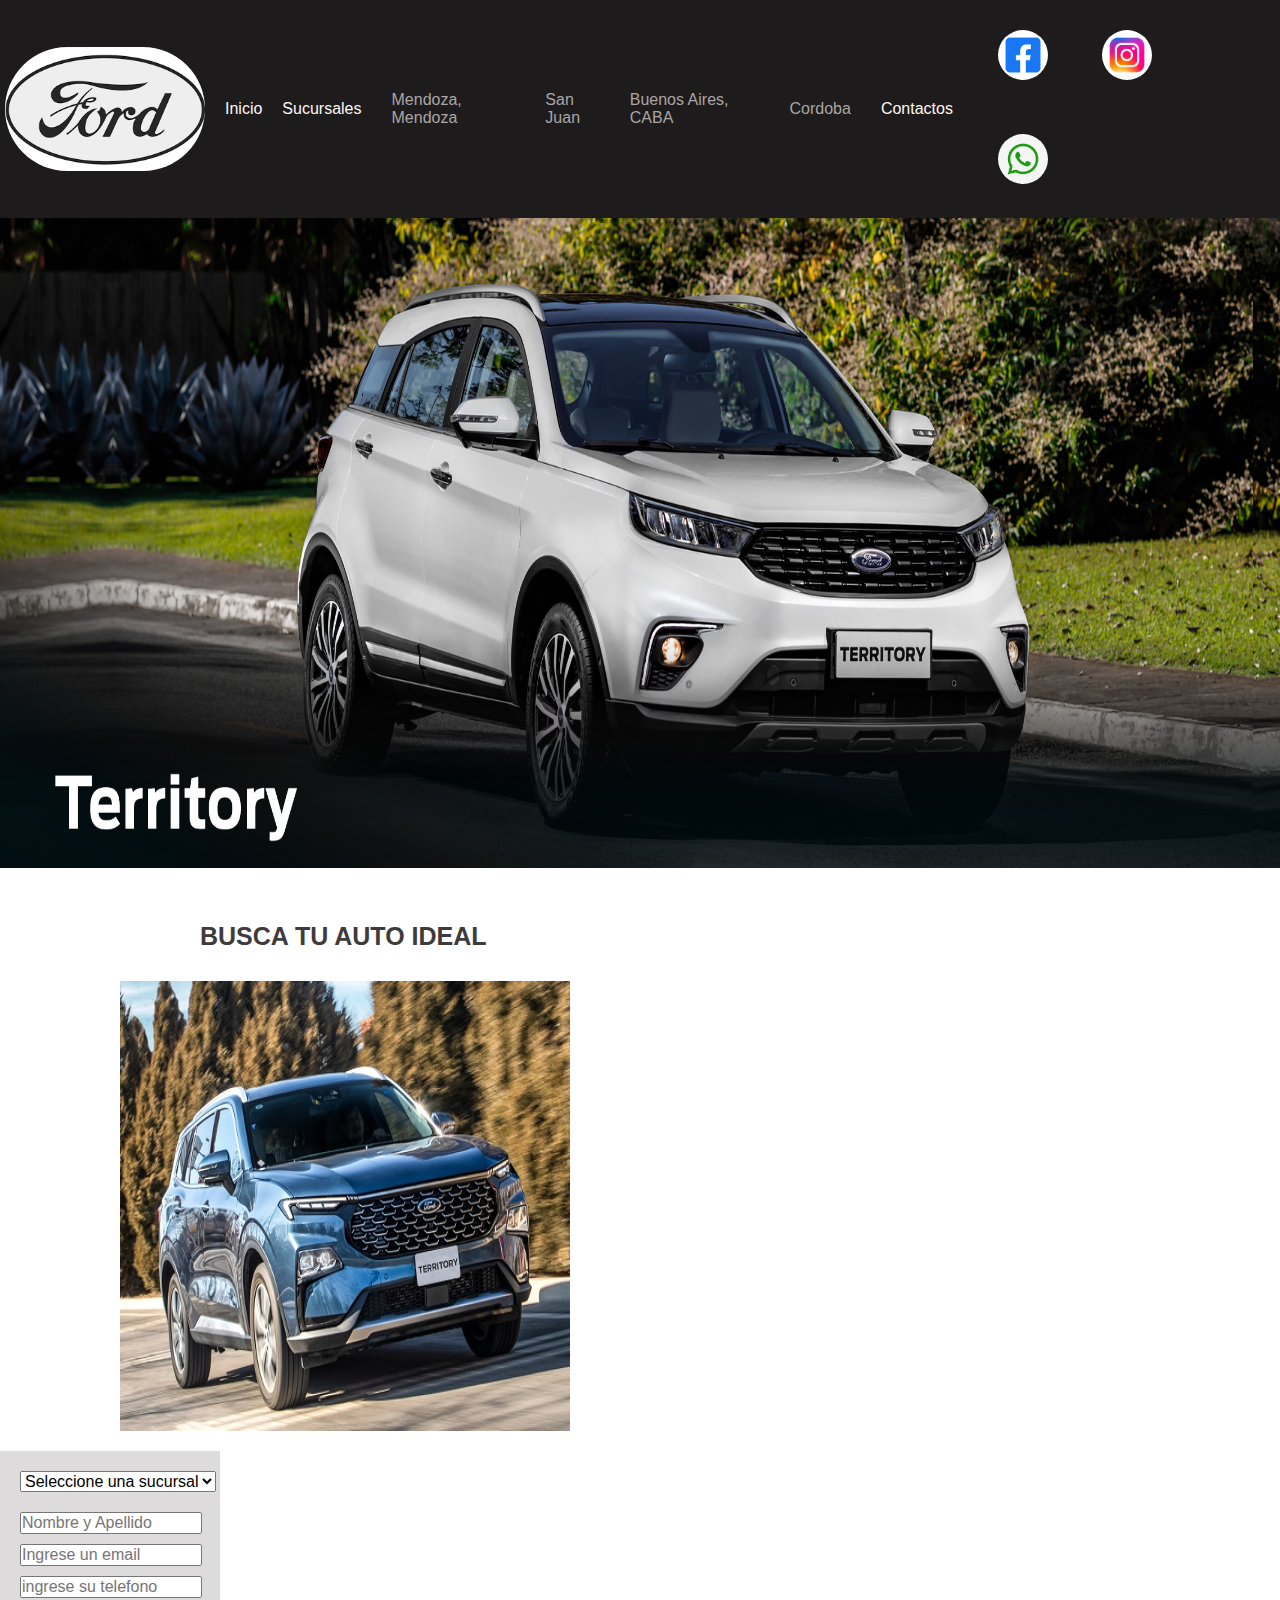
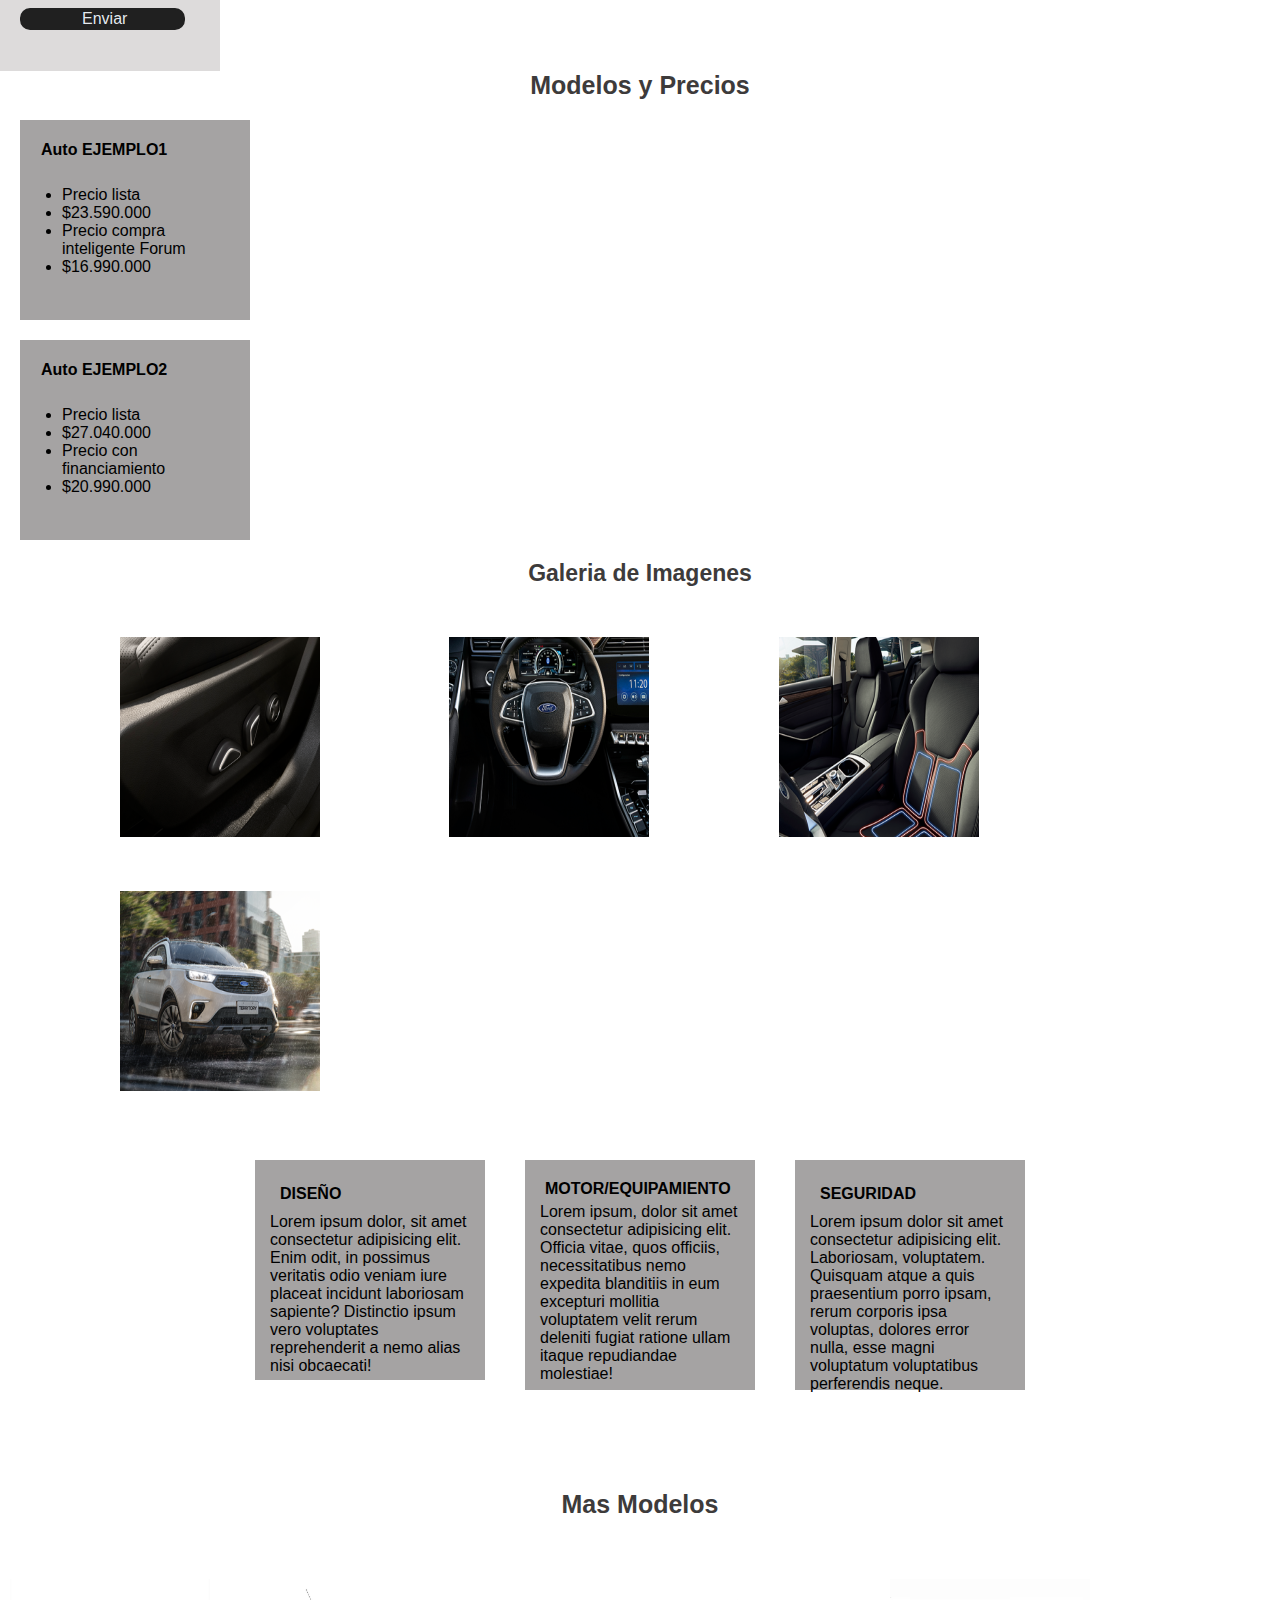
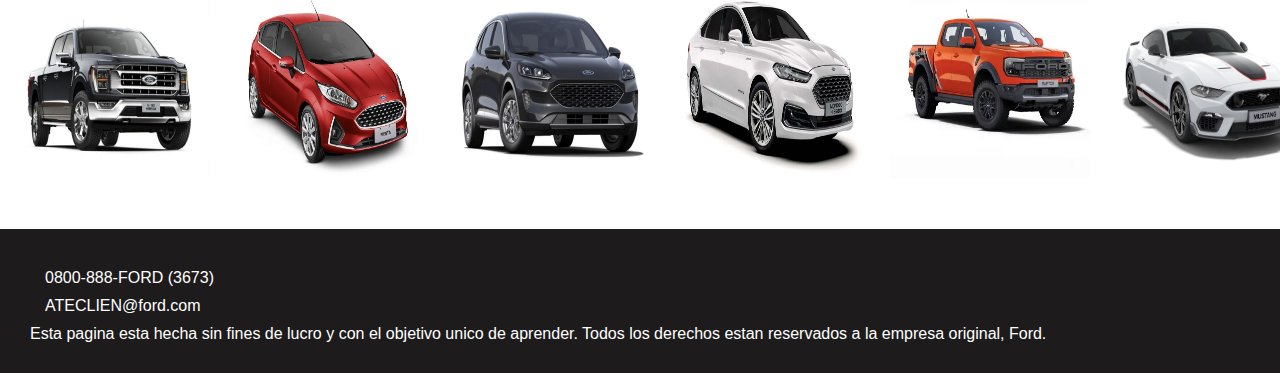
==== index.html @ d3a68d79 "Guardado tods los cambios desde que empece" ====
<!DOCTYPE html>
<html lang="en">
<head>
    <meta charset="UTF-8">
    <meta name="viewport" content="width=device-width, initial-scale=1.0">
    <link rel="stylesheet" href="Css/style.css">
    <link rel="icon" href="Assets/img/f.ico">
    <!-- <link href="https://cdn.jsdelivr.net/npm/bootstrap@5.3.1/dist/css/bootstrap.min.css" rel="stylesheet" integrity="sha384-4bw+/aepP/YC94hEpVNVgiZdgIC5+VKNBQNGCHeKRQN+PtmoHDEXuppvnDJzQIu9" crossorigin="anonymous"> -->
    <title>Ford Argentina</title>
<!-- encabezado -->
</head>
    <body>
            <header>
                 <img src="Assets/img/logo.jpg" alt="logo">
                <nav>
                    <ul>
                        <li><a href=""></a>Inicio</li>
                        <li><a href=""></a>Sucursales</li>
                                        <ul>
                                            <li><a href="Pages/pageOne.html">Mendoza, Mendoza</a></li>
                                            <li><a href="Pages/pageTwo">San Juan</a></li>
                                            <li><a href="Pages/pageTre">Buenos Aires, CABA</a></li>
                                            <li><a href="Pages/pageForur">Cordoba</a></li>
                                        </ul>
                        <li><a href="contacts"></a>Contactos</li>
                    </ul>
                     <div class="contactos1">
                        <img src="Assets/img/logotipo-azul-redes-sociales.jpg" alt="facebook">
                        <img src="Assets/img/icono-instagram-logotipo.jpg" alt="instagram ">
                        <img src="Assets/img/whatsapp.jpg" alt="Whatsapp">
                    </div>
                </nav>
        </header>

<!-- cuerpo de pagina -->

                <main>
                    <img src="Assets/img/auto_expocicion.jpg" alt="Modelo de muestra">
                    <section>
                        <h1>BUSCA TU AUTO IDEAL </h1>
                        <img src="Assets/img/POST-TERRITORY-BONO.jpg" alt="">
                        
                        <div class="formulario">
                            <form action="">
                                <select name="sucursal" id="sucursal">
                                    <option >Seleccione una sucursal</option>
                                    <option >Mendoza, Mendoza </option>
                                    <option >San Juan </option>
                                    <option >Buenos Aires, CABA</option>
                                    <option >Cordoba,Capital </option>
                            </select>
                                <input type="text" placeholder="Nombre y Apellido">
                                <input type="text" placeholder="Ingrese un email">
                                <input type="text" placeholder="ingrese su telefono">
                                <input class="boton" type="button" value=" Enviar" placeholder="Enviar"> 
                            </form>
                        </div>


                        <h2 class="subtitulo1"> Modelos y Precios</h2>

                        <div class="ejemplo1">
                            <h3>Auto EJEMPLO1</h3>
                                <ul>
                                    <li>Precio lista</li>
                                    <li>$23.590.000</li>
                                    <li>Precio compra inteligente Forum</li>
                                    <li>$16.990.000</li>
                                </ul>
                        </div>
                        <div class="ejemplo2">
                            <h3>Auto EJEMPLO2</h3>
                                <ul>
                                    <li>Precio lista</li>
                                    <li>$27.040.000</li>
                                    <li>Precio con financiamiento</li>
                                    <li>$20.990.000</li>
                                </ul>
                        </div>

                        <h2 class=" subtitulo2">Galeria de Imagenes</h2>
                                <div class="muestra">
                                    <img src="Assets/img/img_muestra1.png" alt="img_muestra">
                                    <img src="Assets/img/img_muestra2.png" alt="img_muestra">
                                    <img src="Assets/img/img_muestra3.png" alt="img_muestra">
                                    <img src="Assets/img/img_muestra4.png" alt="img_muestra">
                                </div>

                    <div class="especificasiones">
                        
                        <div class="diseño">
                            <h3>DISEÑO</h3>
                            <p>Lorem ipsum dolor, sit amet consectetur adipisicing elit. Enim odit, in possimus veritatis odio veniam iure placeat incidunt laboriosam sapiente? Distinctio ipsum vero voluptates reprehenderit a nemo alias nisi obcaecati!</p>
                        </div>

                        <div class="equpio">
                            <h3>MOTOR/EQUIPAMIENTO</h3>
                            <p>Lorem ipsum, dolor sit amet consectetur adipisicing elit. Officia vitae, quos officiis, necessitatibus nemo expedita blanditiis in eum excepturi mollitia voluptatem velit rerum deleniti fugiat ratione ullam itaque repudiandae molestiae!</p>
                        </div>

                        <div class="seguridad">
                            <h3>SEGURIDAD</h3>
                            <p>Lorem ipsum dolor sit amet consectetur adipisicing elit. Laboriosam, voluptatem. Quisquam atque a quis praesentium porro ipsam, rerum corporis ipsa voluptas, dolores error nulla, esse magni voluptatum voluptatibus perferendis neque.</p>
                        </div>
                    </div>

                        <h2 class="subtitulo3"> Mas Modelos</h2>

                        <div class="expocicion">
                            <img src="Assets/img/auto_muestra1.jpg" alt="auto1">
                            <img src="Assets/img/auto_muestra2.jpg" alt="auto2">
                            <img src="Assets/img/auto_muestra3.jpg" alt="auto3">
                            <img src="Assets/img/auto_muestra4.jpg" alt="auto4">
                            <img src="Assets/img/auto_muestra5.jpg" alt="auto5">
                            <img src="Assets/img/auto_muestra7.jpg" alt="auto6">
                        </div>
                     </section>                        
                </main>

<!-- pie de pagina -->
            <footer>
                <ul>
                    <li>0800-888-FORD (3673)</li>
                    <li>ATECLIEN@ford.com</li>
                </ul>
                    <p id="Copyrigth">Esta pagina esta hecha sin fines de lucro y con el objetivo unico de aprender. Todos los derechos estan reservados a la empresa original, Ford. </p>
            </footer>
            




        <!-- <script src="https://cdn.jsdelivr.net/npm/bootstrap@5.3.1/dist/js/bootstrap.bundle.min.js" integrity="sha384-HwwvtgBNo3bZJJLYd8oVXjrBZt8cqVSpeBNS5n7C8IVInixGAoxmnlMuBnhbgrkm" crossorigin="anonymous"></script> -->
    </body>
</html>
---- Css/style.css ----
*{
    margin: 0px;
    padding: 0px;
    font-family: 'Gill Sans', 'Gill Sans MT', Calibri, 'Trebuchet MS', sans-serif;
    font-size: 1rem;
    
}
/* Cabecera de la pagina */
header{
    display: flex;
    align-items: center;
    padding: 5px;
    position: sticky;
    top: 0;
    background-color: rgb(29, 27, 27);
}

header nav ul {
    display: flex;
    position: relative;
    justify-content: space-around;
    align-items: center;
    margin: 10px;
}

header nav ul li{
    margin: 10px;
    justify-content: space-around;
    list-style-type: none;

}


header img{
    position: flex;
    width: 200px;
    border-radius: 100px;
    border: 100px;
    

}

header nav  {
    color:rgb(253, 246, 246) ;
    display: flex;
    
}


header nav a {
    color:rgb(170, 166, 166) ;
    text-decoration: none;
    
}

/* .container-fluid{

} */

.contactos1 img{
    width: 50px;
    margin: 25px;
    left: 34px;


}

/* Cuerpo de la pagina */

main img{
    width: 1350px;
    height:650px ;
}

h1{
    font-size: 25px;
    color: rgb(61, 59, 59);
    display: flex;
    padding: 50px 20px 0px 200px ;

}

main section img {
    display: flex;
    width: 450px;
    height: 450px;
    padding: 30px 5px 20px 120px;

}


.formulario{
    background-color: rgb(221, 219, 219);
    display: block;
    width: 200px;
    height: 200px;
    padding: 10px;
}

.formulario #sucursal{
    margin: 10px;

}



.formulario input{
    display: flex;
    margin: 10px;
}



.formulario .boton{
    background-color: rgb(32, 32, 32);
    color: rgba(235, 240, 245, 0.979);
    width: 165px;
    border: 2px  solid   rgb(32, 32, 32) ;
    border-radius: 10px;

}



h2.subtitulo1{
    font-size: 25px;
    text-align: center;
    color:rgb(61, 59, 59);
}


.ejemplo1{
    margin: 20px;
    display: block;
    width: 200px;
    height: 170px;
    padding: 15px;
    background-color: rgb(165, 163, 163);
}

.ejemplo1 h3{
            margin: 6px;
}
.ejemplo1 ul{
    margin: 27px;
}


.ejemplo2 {
    margin: 20px;
    display: block;
    width: 200px;
    height: 170px;
    padding: 15px;
    background-color: rgb(165, 163, 163);
    
}

.ejemplo2 h3{
    margin: 6px;
}

.ejemplo2 ul{
    margin: 27px;
}

.subtitulo2{
        margin: 20px;
        text-align: center;
        font-size: 23px;
        color: rgb(61, 59, 59);
}


/* galeria de imagenes */



.muestra img {
    width: 200px;
    height: 200px;
    display: inline;
    left: 20px;
}


.especificasiones{
    justify-content: center;
    padding: 25px;
    display: flex;
}

.especificasiones .diseño {
    margin: 20px;
    /* display: block; */
    width: 200px;
    height: 190px;
    padding: 15px;
    background-color: rgb(165, 163, 163);
}

.especificasiones .diseño h3 {
    margin: 10px;
}

.especificasiones .equpio{
    margin: 20px;
    /* display: block; */
    width: 200px;
    height: 200px;
    padding: 15px;
    background-color: rgb(165, 163, 163);
}

.especificasiones .equpio h3 {
    margin: 5px;
}

.especificasiones .seguridad {
    margin: 20px;
    /* display: block; */
    width: 200px;
    height: 200px;
    padding: 15px;
    background-color: rgb(165, 163, 163);
}

.especificasiones .seguridad h3 {
    margin: 10px;
}

/* autos de expocision */
.subtitulo3 {
    font-size: 25px;
    text-align: center;
    padding: 15px;
    color:rgb(61, 59, 59);
    margin-bottom: 10px;
    margin-top: 40px;

}

.expocicion {
    display: flex;
    justify-content: space-between;
    

}

.expocicion img{
        width: 200px;
        height: 200px;
        padding: 5px;
        margin: 5px;
        margin-bottom: 45px;
        margin-top: 30px;


}



/* pie de pagina */

footer {
    color: white;
    background-color:  rgb(29, 27, 27);
    background-position: 50px;
    padding: 30px;
}

footer ul {
    list-style-type: none;
    margin: 5px;
}

footer ul li {
    margin: 10px;
}

/* Pagina 2 */


.map{
    display: flex;
    margin: 100px;
    margin-top: 70px;
    margin-left: 30px;
    border-radius:  30px;
    width: 140px;
}


.formulario2 {

    background-color: rgb(221, 219, 219);
    display: block;
    width: 400px;
    height: 450px;
    padding: 10px;
    /* background-color: rgb(221, 219, 219);
    display: flex;
    align-content: space-around;
    width: 400px;
    height: 300px;
    padding: 10px;
    margin : 10px; */ 
}

.formulario2 input{
    display: flex;
    margin: 15px;
}

.formulario2 .but{
    background-color: rgb(32, 32, 32);
    color: rgba(253, 254, 255, 0.979);
    width: 165px;
    border: 2px  solid   rgb(32, 32, 32) ;
    border-radius: 10px;
    margin: 20px;

}

.formulario2 #MSJ{
    padding: 50px;
    width: 200px;
    margin: 20px;

}

.info p {
    margin: 90px;
    padding: 20px;
    display: flex;
    background-color: rgb(161, 161, 161);
    width: 230px;
    height: 200px;
}
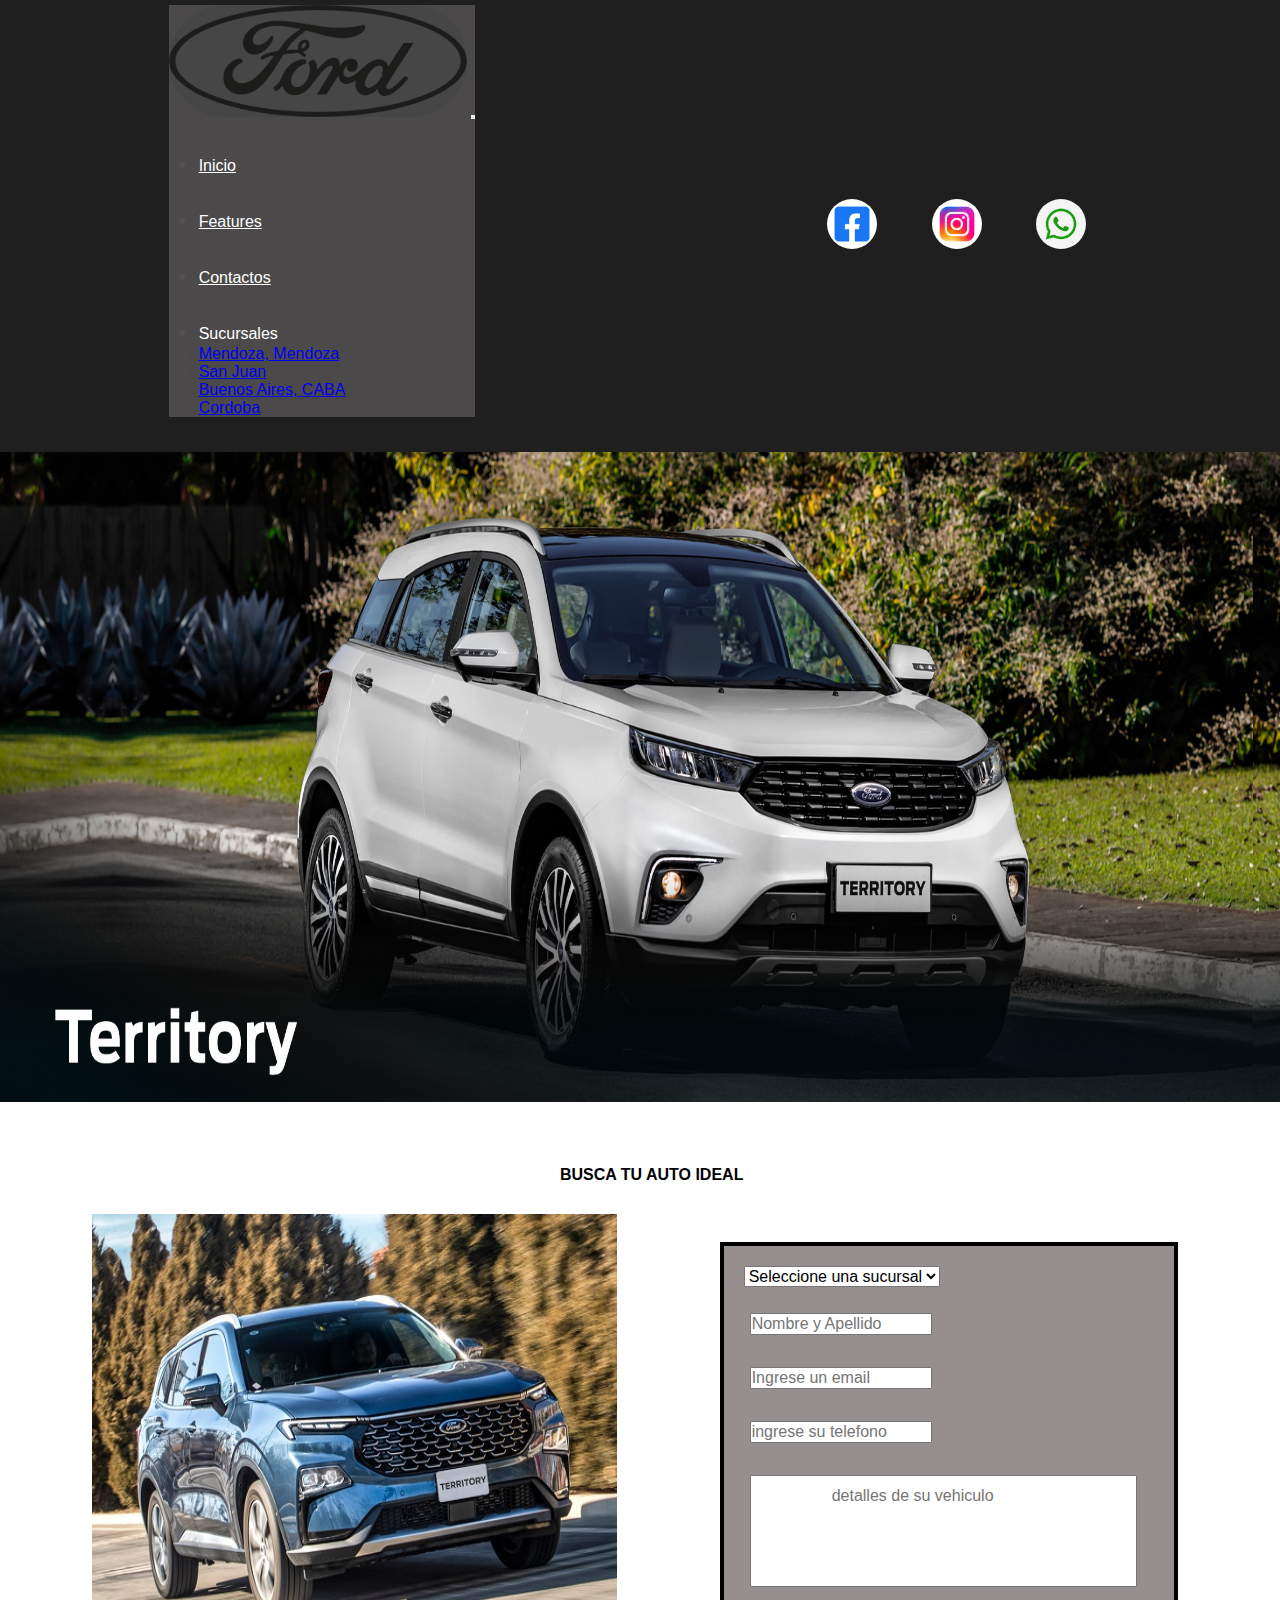
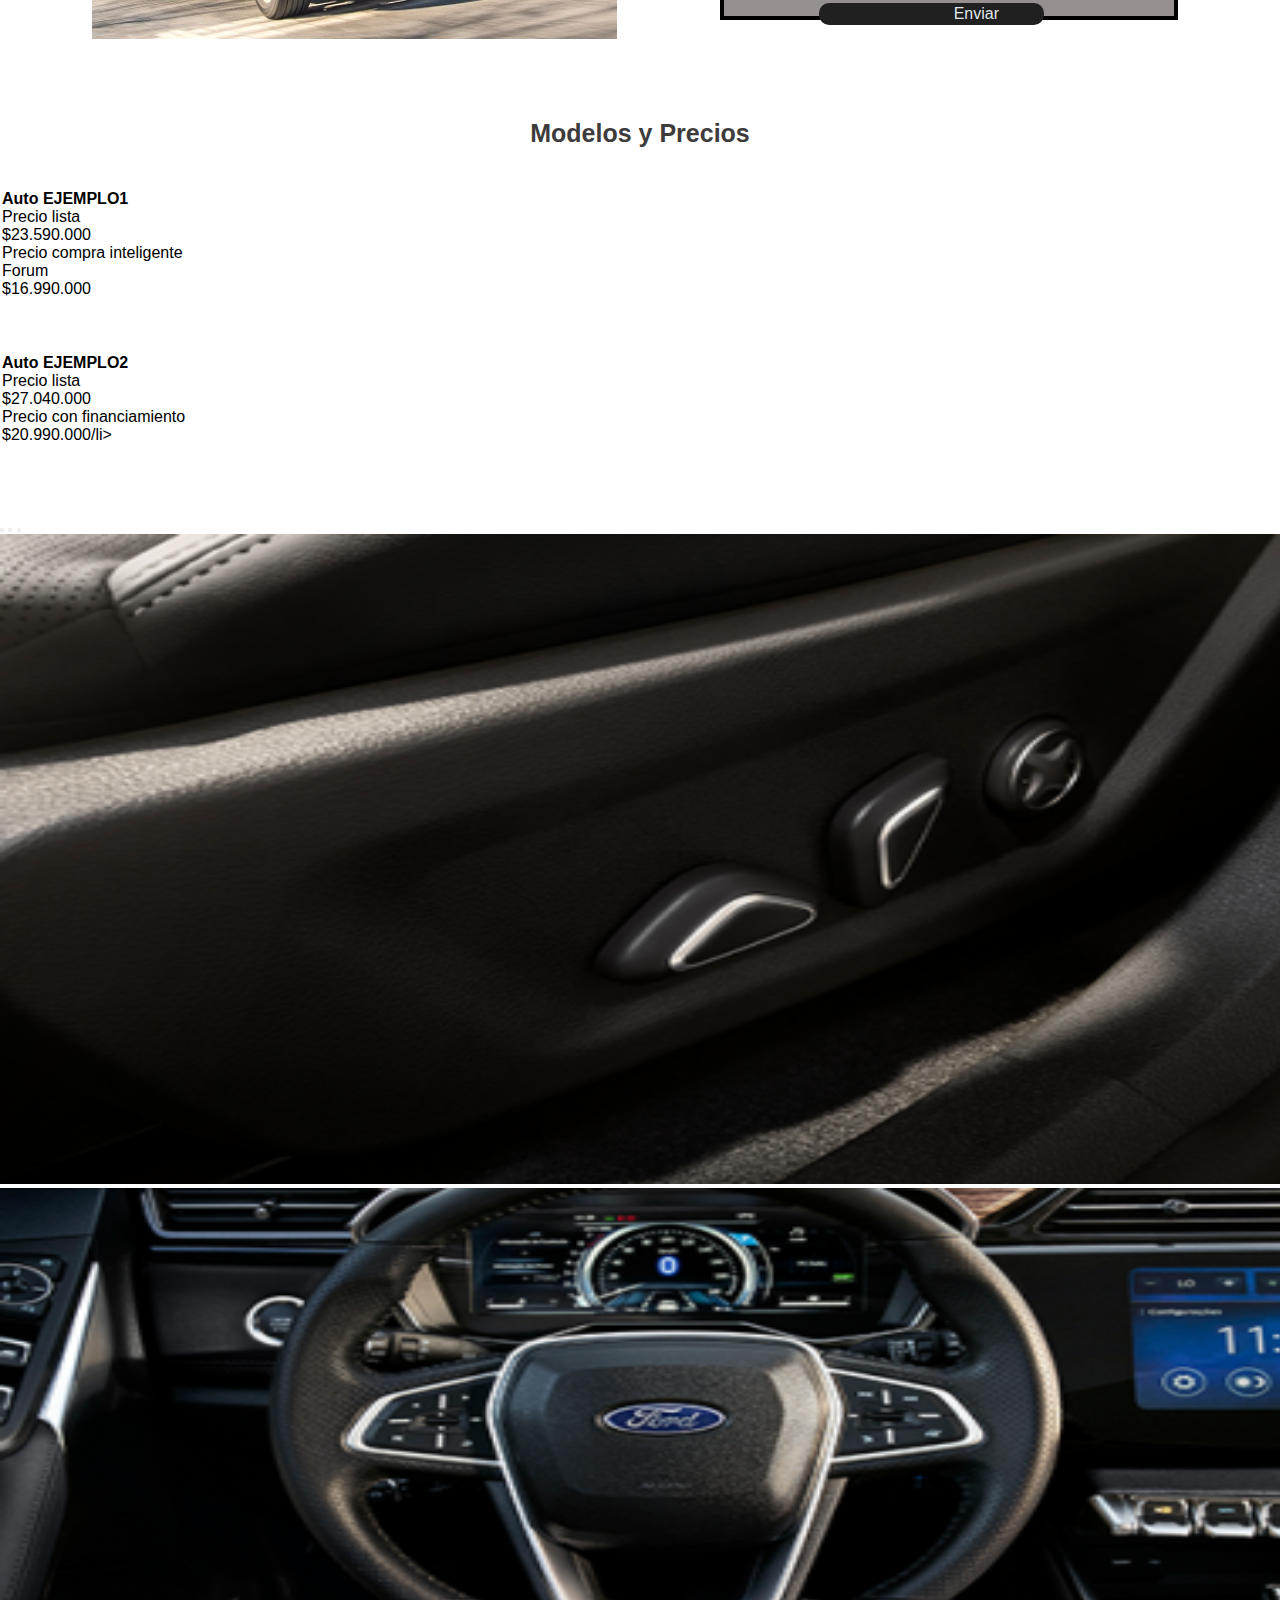
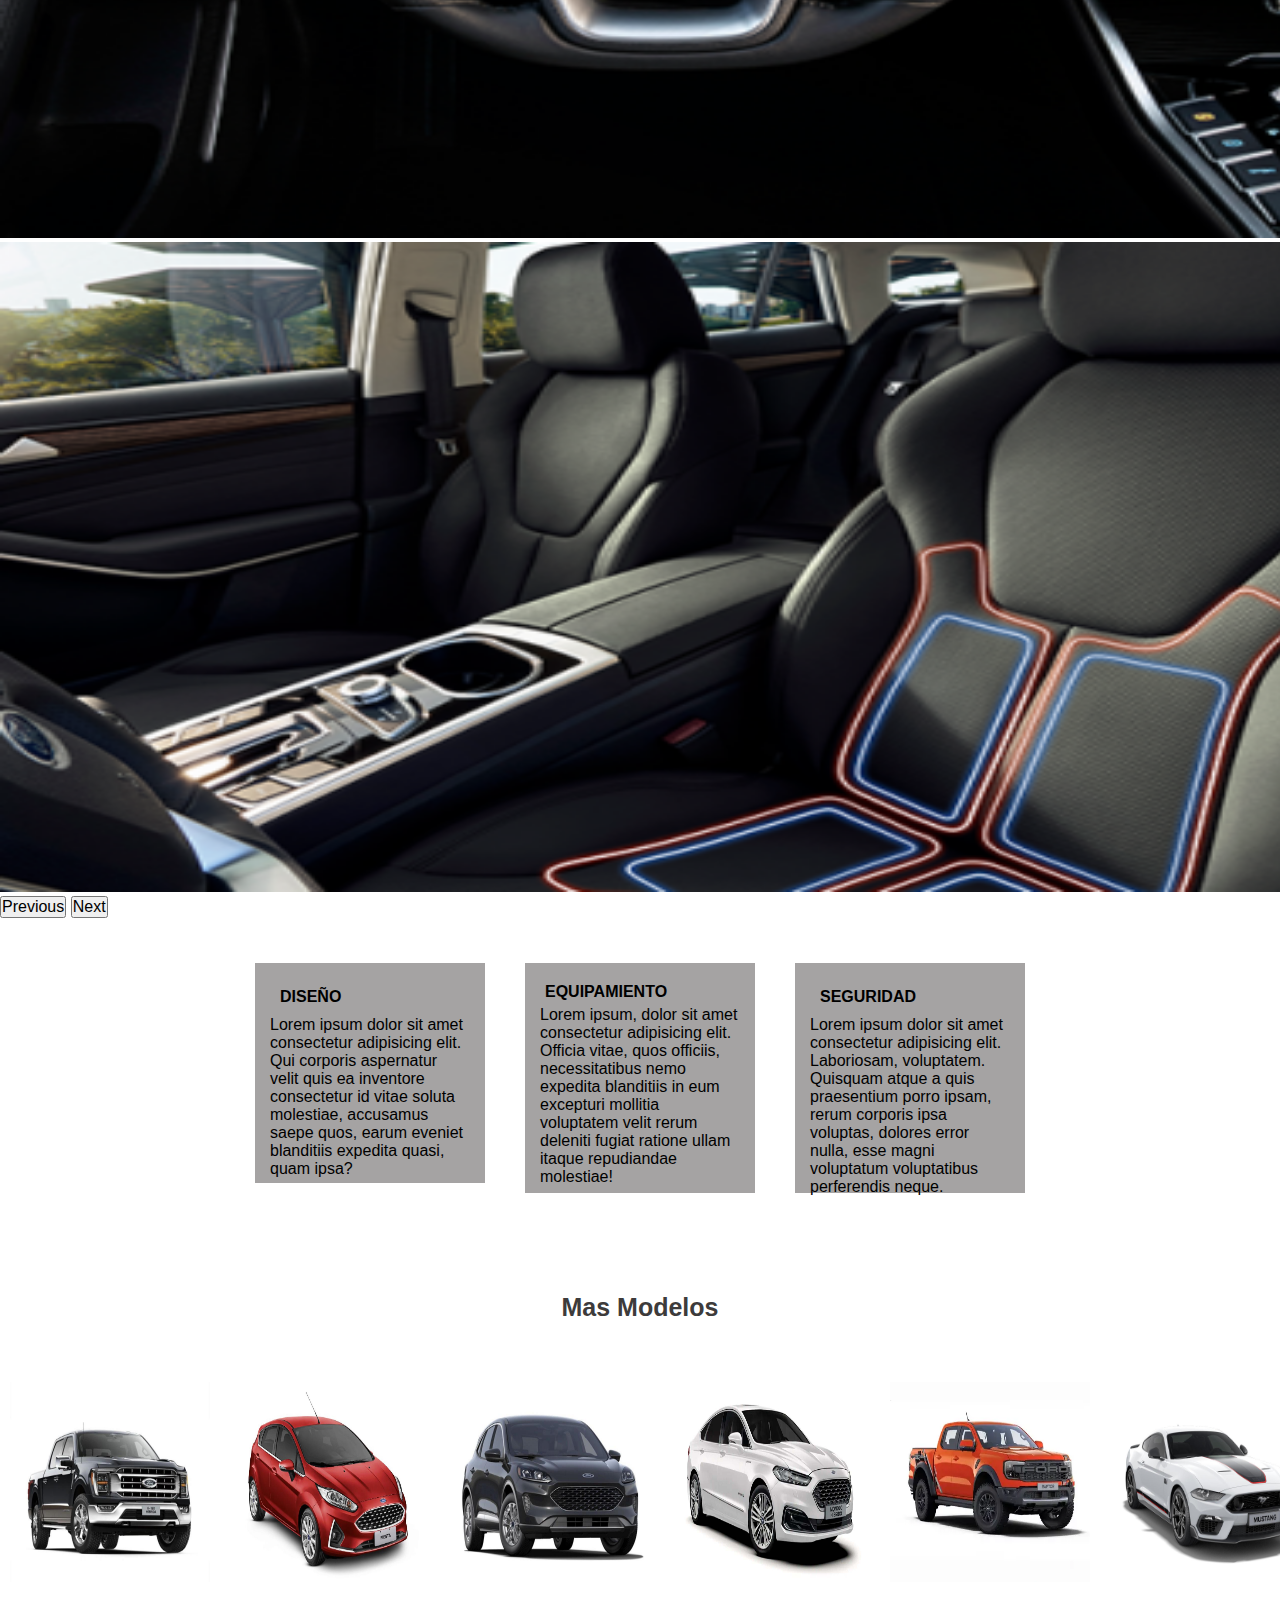
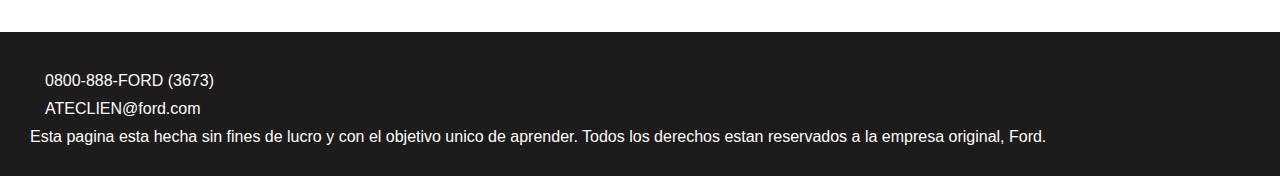
==== commit 777d7978: "Add files via upload" ====
--- a/index.html
+++ b/index.html
@@ -1,135 +1,211 @@
-<!DOCTYPE html>
-<html lang="en">
-<head>
-    <meta charset="UTF-8">
-    <meta name="viewport" content="width=device-width, initial-scale=1.0">
-    <link rel="stylesheet" href="Css/style.css">
-    <link rel="icon" href="Assets/img/f.ico">
-    <!-- <link href="https://cdn.jsdelivr.net/npm/bootstrap@5.3.1/dist/css/bootstrap.min.css" rel="stylesheet" integrity="sha384-4bw+/aepP/YC94hEpVNVgiZdgIC5+VKNBQNGCHeKRQN+PtmoHDEXuppvnDJzQIu9" crossorigin="anonymous"> -->
-    <title>Ford Argentina</title>
-<!-- encabezado -->
-</head>
-    <body>
-            <header>
-                 <img src="Assets/img/logo.jpg" alt="logo">
-                <nav>
-                    <ul>
-                        <li><a href=""></a>Inicio</li>
-                        <li><a href=""></a>Sucursales</li>
-                                        <ul>
-                                            <li><a href="Pages/pageOne.html">Mendoza, Mendoza</a></li>
-                                            <li><a href="Pages/pageTwo">San Juan</a></li>
-                                            <li><a href="Pages/pageTre">Buenos Aires, CABA</a></li>
-                                            <li><a href="Pages/pageForur">Cordoba</a></li>
-                                        </ul>
-                        <li><a href="contacts"></a>Contactos</li>
-                    </ul>
-                     <div class="contactos1">
-                        <img src="Assets/img/logotipo-azul-redes-sociales.jpg" alt="facebook">
-                        <img src="Assets/img/icono-instagram-logotipo.jpg" alt="instagram ">
-                        <img src="Assets/img/whatsapp.jpg" alt="Whatsapp">
-                    </div>
-                </nav>
-        </header>
-
-<!-- cuerpo de pagina -->
-
-                <main>
-                    <img src="Assets/img/auto_expocicion.jpg" alt="Modelo de muestra">
-                    <section>
-                        <h1>BUSCA TU AUTO IDEAL </h1>
-                        <img src="Assets/img/POST-TERRITORY-BONO.jpg" alt="">
-                        
-                        <div class="formulario">
-                            <form action="">
-                                <select name="sucursal" id="sucursal">
-                                    <option >Seleccione una sucursal</option>
-                                    <option >Mendoza, Mendoza </option>
-                                    <option >San Juan </option>
-                                    <option >Buenos Aires, CABA</option>
-                                    <option >Cordoba,Capital </option>
-                            </select>
-                                <input type="text" placeholder="Nombre y Apellido">
-                                <input type="text" placeholder="Ingrese un email">
-                                <input type="text" placeholder="ingrese su telefono">
-                                <input class="boton" type="button" value=" Enviar" placeholder="Enviar"> 
-                            </form>
-                        </div>
-
-
-                        <h2 class="subtitulo1"> Modelos y Precios</h2>
-
-                        <div class="ejemplo1">
-                            <h3>Auto EJEMPLO1</h3>
-                                <ul>
-                                    <li>Precio lista</li>
-                                    <li>$23.590.000</li>
-                                    <li>Precio compra inteligente Forum</li>
-                                    <li>$16.990.000</li>
-                                </ul>
-                        </div>
-                        <div class="ejemplo2">
-                            <h3>Auto EJEMPLO2</h3>
-                                <ul>
-                                    <li>Precio lista</li>
-                                    <li>$27.040.000</li>
-                                    <li>Precio con financiamiento</li>
-                                    <li>$20.990.000</li>
-                                </ul>
-                        </div>
-
-                        <h2 class=" subtitulo2">Galeria de Imagenes</h2>
-                                <div class="muestra">
-                                    <img src="Assets/img/img_muestra1.png" alt="img_muestra">
-                                    <img src="Assets/img/img_muestra2.png" alt="img_muestra">
-                                    <img src="Assets/img/img_muestra3.png" alt="img_muestra">
-                                    <img src="Assets/img/img_muestra4.png" alt="img_muestra">
-                                </div>
-
-                    <div class="especificasiones">
-                        
-                        <div class="diseño">
-                            <h3>DISEÑO</h3>
-                            <p>Lorem ipsum dolor, sit amet consectetur adipisicing elit. Enim odit, in possimus veritatis odio veniam iure placeat incidunt laboriosam sapiente? Distinctio ipsum vero voluptates reprehenderit a nemo alias nisi obcaecati!</p>
-                        </div>
-
-                        <div class="equpio">
-                            <h3>MOTOR/EQUIPAMIENTO</h3>
-                            <p>Lorem ipsum, dolor sit amet consectetur adipisicing elit. Officia vitae, quos officiis, necessitatibus nemo expedita blanditiis in eum excepturi mollitia voluptatem velit rerum deleniti fugiat ratione ullam itaque repudiandae molestiae!</p>
-                        </div>
-
-                        <div class="seguridad">
-                            <h3>SEGURIDAD</h3>
-                            <p>Lorem ipsum dolor sit amet consectetur adipisicing elit. Laboriosam, voluptatem. Quisquam atque a quis praesentium porro ipsam, rerum corporis ipsa voluptas, dolores error nulla, esse magni voluptatum voluptatibus perferendis neque.</p>
-                        </div>
-                    </div>
-
-                        <h2 class="subtitulo3"> Mas Modelos</h2>
-
-                        <div class="expocicion">
-                            <img src="Assets/img/auto_muestra1.jpg" alt="auto1">
-                            <img src="Assets/img/auto_muestra2.jpg" alt="auto2">
-                            <img src="Assets/img/auto_muestra3.jpg" alt="auto3">
-                            <img src="Assets/img/auto_muestra4.jpg" alt="auto4">
-                            <img src="Assets/img/auto_muestra5.jpg" alt="auto5">
-                            <img src="Assets/img/auto_muestra7.jpg" alt="auto6">
-                        </div>
-                     </section>                        
-                </main>
-
-<!-- pie de pagina -->
-            <footer>
-                <ul>
-                    <li>0800-888-FORD (3673)</li>
-                    <li>ATECLIEN@ford.com</li>
-                </ul>
-                    <p id="Copyrigth">Esta pagina esta hecha sin fines de lucro y con el objetivo unico de aprender. Todos los derechos estan reservados a la empresa original, Ford. </p>
-            </footer>
-            
-
-
-
-
-        <!-- <script src="https://cdn.jsdelivr.net/npm/bootstrap@5.3.1/dist/js/bootstrap.bundle.min.js" integrity="sha384-HwwvtgBNo3bZJJLYd8oVXjrBZt8cqVSpeBNS5n7C8IVInixGAoxmnlMuBnhbgrkm" crossorigin="anonymous"></script> -->
-    </body>
+<!doctype html>
+<html lang="en">
+  <head>
+    <meta charset="utf-8">
+    <meta name="viewport" content="width=device-width, initial-scale=1">
+    <title>Ford Argentina</title>
+     <link rel="stylesheet" href="Css/style.css">
+    <link rel="icon" href="Assets/img/f.ico">
+    <link href="https://cdn.jsdelivr.net/npm/bootstrap@5.3.1/dist/css/bootstrap.min.css" rel="stylesheet" integrity="sha384-4bw+/aepP/YC94hEpVNVgiZdgIC5+VKNBQNGCHeKRQN+PtmoHDEXuppvnDJzQIu9" crossorigin="anonymous">
+  </head>
+  <body>
+
+<!-- Encabezado -->
+<!-- --------------------------------------------------------------------------------------------------------------- -->
+<header>
+      <nav class="navbar navbar-expand-lg bg-body-tertiary--bs-secondary-bg-rgb" id="navegador">
+  <div class="container-fluid">
+    <img src="Assets/img/logo.jpg" alt="logo">
+    <button class="navbar-toggler" type="button" data-bs-toggle="collapse" data-bs-target="#navbarNavDropdown" aria-controls="navbarNavDropdown" aria-expanded="false" aria-label="Toggle navigation">
+      <span class="navbar-toggler-icon"></span>
+    </button>
+    <div class="collapse navbar-collapse" id="navbarNavDropdown">
+      <ul class="navbar-nav">
+        <li class="nav-item">
+          <a class="nav-link active" aria-current="page" href="#">Inicio</a>
+        </li>
+        <li class="nav-item">
+          <a class="nav-link" href="#">Features</a>
+        </li>
+        <li class="nav-item">
+          <a class="nav-link" href="contacts">Contactos</a>
+        </li>
+        <li class="nav-item dropdown">
+          <a class="nav-link dropdown-toggle"  role="button" data-bs-toggle="dropdown" aria-expanded="false">
+            Sucursales
+          </a>
+          <ul class="dropdown-menu">
+            <li><a class="dropdown-item" href="Pages/pageOne.html">Mendoza, Mendoza</a></li>
+            <li><a class="dropdown-item" href="Pages/pageTwo">San Juan</a></li>
+            <li><a class="dropdown-item" href="Pages/pageTre">Buenos Aires, CABA</a></li>
+            <li><a class="dropdown-item" href="Pages/pageForur">Cordoba</a></li>
+          </ul>
+        </li>
+      </ul>
+    </div>
+  </div>
+</nav>
+<div class="contactos1">
+    <img src="Assets/img/logotipo-azul-redes-sociales.jpg" alt="facebook">
+    <img src="Assets/img/icono-instagram-logotipo.jpg" alt="instagram ">
+    <img src="Assets/img/whatsapp.jpg" alt="Whatsapp">
+</div>
+</header>
+
+<!-- Cuerpo de Pagina -->
+<!-- ------------------------------------------------------------------------------------------------------------------------------ -->
+
+<main>
+    <img src="Assets/img/auto_expocicion.jpg" alt="Modelo de muestra">
+ 
+    <h1  class="h4 d-flex justify-content-center">BUSCA TU AUTO IDEAL </h1>
+
+    <!--seccion 1 -->
+<!-- -------------------------------------------------------------------------------------------------------------------------------------------- -->
+  <section class="seccion1">
+
+        <img  src="Assets/img/POST-TERRITORY-BONO.jpg" alt="">
+
+        <div class="conteiner_form">
+          <form class="formulario">
+              <select name="sucursal" id="sucursal">
+                  <option >Seleccione una sucursal</option>
+                  <option >Mendoza, Mendoza </option>
+                  <option >San Juan </option>
+                  <option >Buenos Aires, CABA</option>
+                  <option >Cordoba,Capital </option>
+              </select>
+              <input type="text" placeholder="Nombre y Apellido">
+              <input type="text" placeholder="Ingrese un email">
+              <input type="text" placeholder="ingrese su telefono">
+              <input class="formulario__texto"  type="text"  placeholder="detalles de su vehiculo  ">
+              <input class="boton" type="button" value=" Enviar" placeholder="Enviar">  
+          </form>
+      </div>
+    </section>
+  <!--seccion 2 -->
+<!-- -------------------------------------------------------------------------------------------------------------------------------------------------- -->
+<h2 class="subtitulo1"> Modelos y Precios</h2>
+
+    <section  class="d-flex justify-content-evenly  ">
+
+<!-- card1 -->
+        <div class="card" style=" padding: 2px;  width: 14rem; height: 10rem;">
+          <!-- <img src="..." class="card-img-top" alt="..."> -->
+          <div class="card-body">
+            <h3 class="card-text">Auto EJEMPLO1</h3>
+            <ul class="card-text">
+              <li>Precio lista</li>
+              <li>$23.590.000</li>
+              <li>Precio compra inteligente Forum</li>
+              <li>$16.990.000</li>
+          </ul>
+          </div>
+        </div>
+
+<!-- card2 -->
+        <div class="card" style=" padding: 2px; width: 14rem; height: 10rem;">
+          <!-- <img src="..." class="card-img-top" alt="..."> -->
+          <div class="card-body">
+            <h3 class="card-text">Auto EJEMPLO2</h3>
+            <ul class="card-text">
+              <li>Precio lista</li>
+              <li>$27.040.000</li>
+              <li>Precio con financiamiento</li>
+              <li>$20.990.000/li>
+          </ul>
+          </div>
+        </div>    
+ 
+    </section>
+<!-- Carrusel de Imagenes -->
+<!-- ---------------------------------------------------------------------------------------------------------------------- -->
+<section>   
+
+  <div id="carouselExampleIndicators" class="carousel slide">
+    <div class="carousel-indicators">
+      <button type="button" data-bs-target="#carouselExampleIndicators" data-bs-slide-to="0" class="active" aria-current="true" aria-label="Slide 1"></button>
+      <button type="button" data-bs-target="#carouselExampleIndicators" data-bs-slide-to="1" aria-label="Slide 2"></button>
+      <button type="button" data-bs-target="#carouselExampleIndicators" data-bs-slide-to="2" aria-label="Slide 3"></button>
+    </div>
+    <div class="carousel-inner">
+      <div class="carousel-item active">
+        <img src="Assets/img/img_muestra1.png" class="d-block w-100" alt="...">
+      </div>
+      <div class="carousel-item">
+        <img src="Assets/img/img_muestra2.png" class="d-block w-100" alt="...">
+      </div>
+      <div class="carousel-item">
+        <img src="Assets/img/img_muestra3.png" class="d-block w-100" alt="...">
+      </div>
+    </div>
+    <button class="carousel-control-prev" type="button" data-bs-target="#carouselExampleIndicators" data-bs-slide="prev">
+      <span class="carousel-control-prev-icon" aria-hidden="true"></span>
+      <span class="visually-hidden">Previous</span>
+    </button>
+    <button class="carousel-control-next" type="button" data-bs-target="#carouselExampleIndicators" data-bs-slide="next">
+      <span class="carousel-control-next-icon" aria-hidden="true"></span>
+      <span class="visually-hidden">Next</span>
+    </button>
+  </div>
+
+
+</section> 
+     <!--seccion 3 -->
+<!-- ------------------------------------------------------------------------------------------------------------------------------------------------------- -->
+  
+<section >
+      <div class="especificasiones">
+                        
+          <div class="diseño">
+            <h3>DISEÑO</h3>
+            <p>Lorem ipsum dolor sit amet consectetur adipisicing elit. Qui corporis aspernatur velit quis ea inventore consectetur id vitae soluta molestiae, accusamus saepe quos, earum eveniet blanditiis expedita quasi, quam ipsa?</p>
+          </div>
+
+          <div class="equpio">
+            <h3>EQUIPAMIENTO</h3>
+            <p>Lorem ipsum, dolor sit amet consectetur adipisicing elit. Officia vitae, quos officiis, necessitatibus nemo expedita blanditiis in eum excepturi mollitia voluptatem velit rerum deleniti fugiat ratione ullam itaque repudiandae molestiae!</p>
+          </div>
+
+          <div class="seguridad">
+            <h3>SEGURIDAD</h3>
+            <p>Lorem ipsum dolor sit amet consectetur adipisicing elit. Laboriosam, voluptatem. Quisquam atque a quis praesentium porro ipsam, rerum corporis ipsa voluptas, dolores error nulla, esse magni voluptatum voluptatibus perferendis neque.</p>
+          </div>
+        </div>
+</section>
+
+    <h2 class="subtitulo3"> Mas Modelos</h2>
+
+    <!--Articulo Final  -->
+    <!-- ------------------------------------------------------------------------------------------------------------------------------------- -->
+
+<article>
+      <div class="expocicion">
+        <img src="Assets/img/auto_muestra1.jpg" alt="auto1">
+        <img src="Assets/img/auto_muestra2.jpg" alt="auto2">
+        <img src="Assets/img/auto_muestra3.jpg" alt="auto3">
+        <img src="Assets/img/auto_muestra4.jpg" alt="auto4">
+        <img src="Assets/img/auto_muestra5.jpg" alt="auto5">
+        <img src="Assets/img/auto_muestra7.jpg" alt="auto6">
+      </div>
+</article>
+</main>
+
+ <!-- Pie de Pgina -->
+ <!-- ---------------------------------------------------------------------------------------------------------------------------------------------- -->
+
+ <footer>
+        <ul>
+            <li>0800-888-FORD (3673)</li>
+            <li>ATECLIEN@ford.com</li>
+        </ul>
+            <p id="Copyrigth">Esta pagina esta hecha sin fines de lucro y con el objetivo unico de aprender. Todos los derechos estan reservados a la empresa original, Ford. </p>
+ </footer>
+
+
+
+ <!-- Script -->
+    <script src="https://cdn.jsdelivr.net/npm/bootstrap@5.3.1/dist/js/bootstrap.bundle.min.js" integrity="sha384-HwwvtgBNo3bZJJLYd8oVXjrBZt8cqVSpeBNS5n7C8IVInixGAoxmnlMuBnhbgrkm" crossorigin="anonymous"></script>
+ <!-- Script -->
+  </body>
 </html>--- a/Css/style.css
+++ b/Css/style.css
@@ -6,56 +6,46 @@
     
 }
 /* Cabecera de la pagina */
+
+/* -------------------------------------------------------------------------------------------------------------- */
+
 header{
     display: flex;
     align-items: center;
     padding: 5px;
     position: sticky;
     top: 0;
-    background-color: rgb(29, 27, 27);
-}
-
-header nav ul {
-    display: flex;
-    position: relative;
+    background-color: rgb(32, 31, 31);
     justify-content: space-around;
-    align-items: center;
-    margin: 10px;
-}
-
-header nav ul li{
-    margin: 10px;
-    justify-content: space-around;
-    list-style-type: none;
-
-}
-
+}
+
+
+
+.container-fluid{
+    background-color: rgb(75, 73, 73);
+}
+
+
+
+.nav-item{
+
+    font-size: 22px;
+    margin: 30px;
+    color: rgb(83, 80, 80) ;    
+}
+
+
+.nav-link{
+    color: white;
+}
 
 header img{
     position: flex;
-    width: 200px;
+    width: 298px;
     border-radius: 100px;
     border: 100px;
-    
-
-}
-
-header nav  {
-    color:rgb(253, 246, 246) ;
-    display: flex;
-    
-}
-
-
-header nav a {
-    color:rgb(170, 166, 166) ;
-    text-decoration: none;
-    
-}
-
-/* .container-fluid{
-
-} */
+    background-color:rgb(71, 70, 70);
+}
 
 .contactos1 img{
     width: 50px;
@@ -66,69 +56,108 @@
 }
 
 /* Cuerpo de la pagina */
+/* ---------------------------------------------------------------------------------------------------------------------------------------- */
 
 main img{
     width: 1350px;
-    height:650px ;
-}
-
-h1{
-    font-size: 25px;
-    color: rgb(61, 59, 59);
-    display: flex;
-    padding: 50px 20px 0px 200px ;
-
-}
-
-main section img {
-    display: flex;
-    width: 450px;
-    height: 450px;
-    padding: 30px 5px 20px 120px;
-
-}
-
-
-.formulario{
-    background-color: rgb(221, 219, 219);
+    height:650px;
+   
+}
+
+h1{  
     display: block;
-    width: 200px;
-    height: 200px;
+    padding: 60px 0px 0px 560px ;
+    
+}
+
+main .seccion1  {
+    display: flex;
+    align-items: center;
+    justify-content: space-evenly;
+}
+
+
+main .seccion1 img {
+    width: 525px;
+    height: 425px;
+    padding: 30px 0px 40px;
+    border-radius: 15px;
+}
+
+/* formulario */
+/* ------------------------------------------------------- */
+
+
+.conteiner_form{
+    display: flex;
+    margin: 10px;
+    background-color: rgb(150, 143, 143);
+    width: 430px;
+    height: 350px;
     padding: 10px;
+    border:  4px solid black;
+    /* align-items: center; */
 }
 
 .formulario #sucursal{
     margin: 10px;
-
-}
-
-
+}
 
 .formulario input{
-    display: flex;
-    margin: 10px;
-}
-
-
+    margin: 16px;
+    color: black;
+}
+
+.formulario .formulario__texto{
+    display: flex;
+    margin: 16px;
+    /* margin-left: 58px; */
+    padding: 10px 125PX 80PX 80px;
+    /* width: 190px; */
+}
 
 .formulario .boton{
+    display: flex;
     background-color: rgb(32, 32, 32);
     color: rgba(235, 240, 245, 0.979);
-    width: 165px;
+    width: 225px;
     border: 2px  solid   rgb(32, 32, 32) ;
     border-radius: 10px;
-
-}
-
-
+    /* margin-top: 43px; */
+    margin-left: 85px;
+    padding-left: 86px;
+
+}
+.formulario .boton:hover{
+    color: blue;
+    background-color: rgb(102, 133, 141);
+
+}
+
+
+/* -------------------------------------------------------------------- */
 
 h2.subtitulo1{
     font-size: 25px;
     text-align: center;
     color:rgb(61, 59, 59);
-}
-
-
+    margin: 40px;
+}
+
+
+#Tarjeta .card{
+    background-color: rgb(153, 148, 148);
+    color: rgb(24, 23, 23);
+    margin: 40px;
+    margin-bottom: 120px;
+}
+
+#Tarjeta .card-body{
+    
+}
+
+
+/* 
 .ejemplo1{
     margin: 20px;
     display: block;
@@ -162,7 +191,7 @@
 
 .ejemplo2 ul{
     margin: 27px;
-}
+} */
 
 .subtitulo2{
         margin: 20px;
@@ -173,15 +202,19 @@
 
 
 /* galeria de imagenes */
-
-
-
-.muestra img {
-    width: 200px;
-    height: 200px;
-    display: inline;
-    left: 20px;
-}
+/* ---------------------------------------------------------------------------------------------------------------------------------------- */
+
+
+#carouselExample {
+    margin: 40px;
+    width: 1000px;
+    height: 10px;
+
+    /* height: 500px; */
+}
+
+
+/* ------------------------------------------------------------------------------ */
 
 
 .especificasiones{
@@ -230,6 +263,7 @@
 }
 
 /* autos de expocision */
+
 .subtitulo3 {
     font-size: 25px;
     text-align: center;
@@ -261,6 +295,7 @@
 
 
 /* pie de pagina */
+/* ----------------------------------------------------------------- */
 
 footer {
     color: white;
@@ -278,6 +313,8 @@
     margin: 10px;
 }
 
+
+/* ----------------------------------------------------------------------- */
 /* Pagina 2 */
 
 
